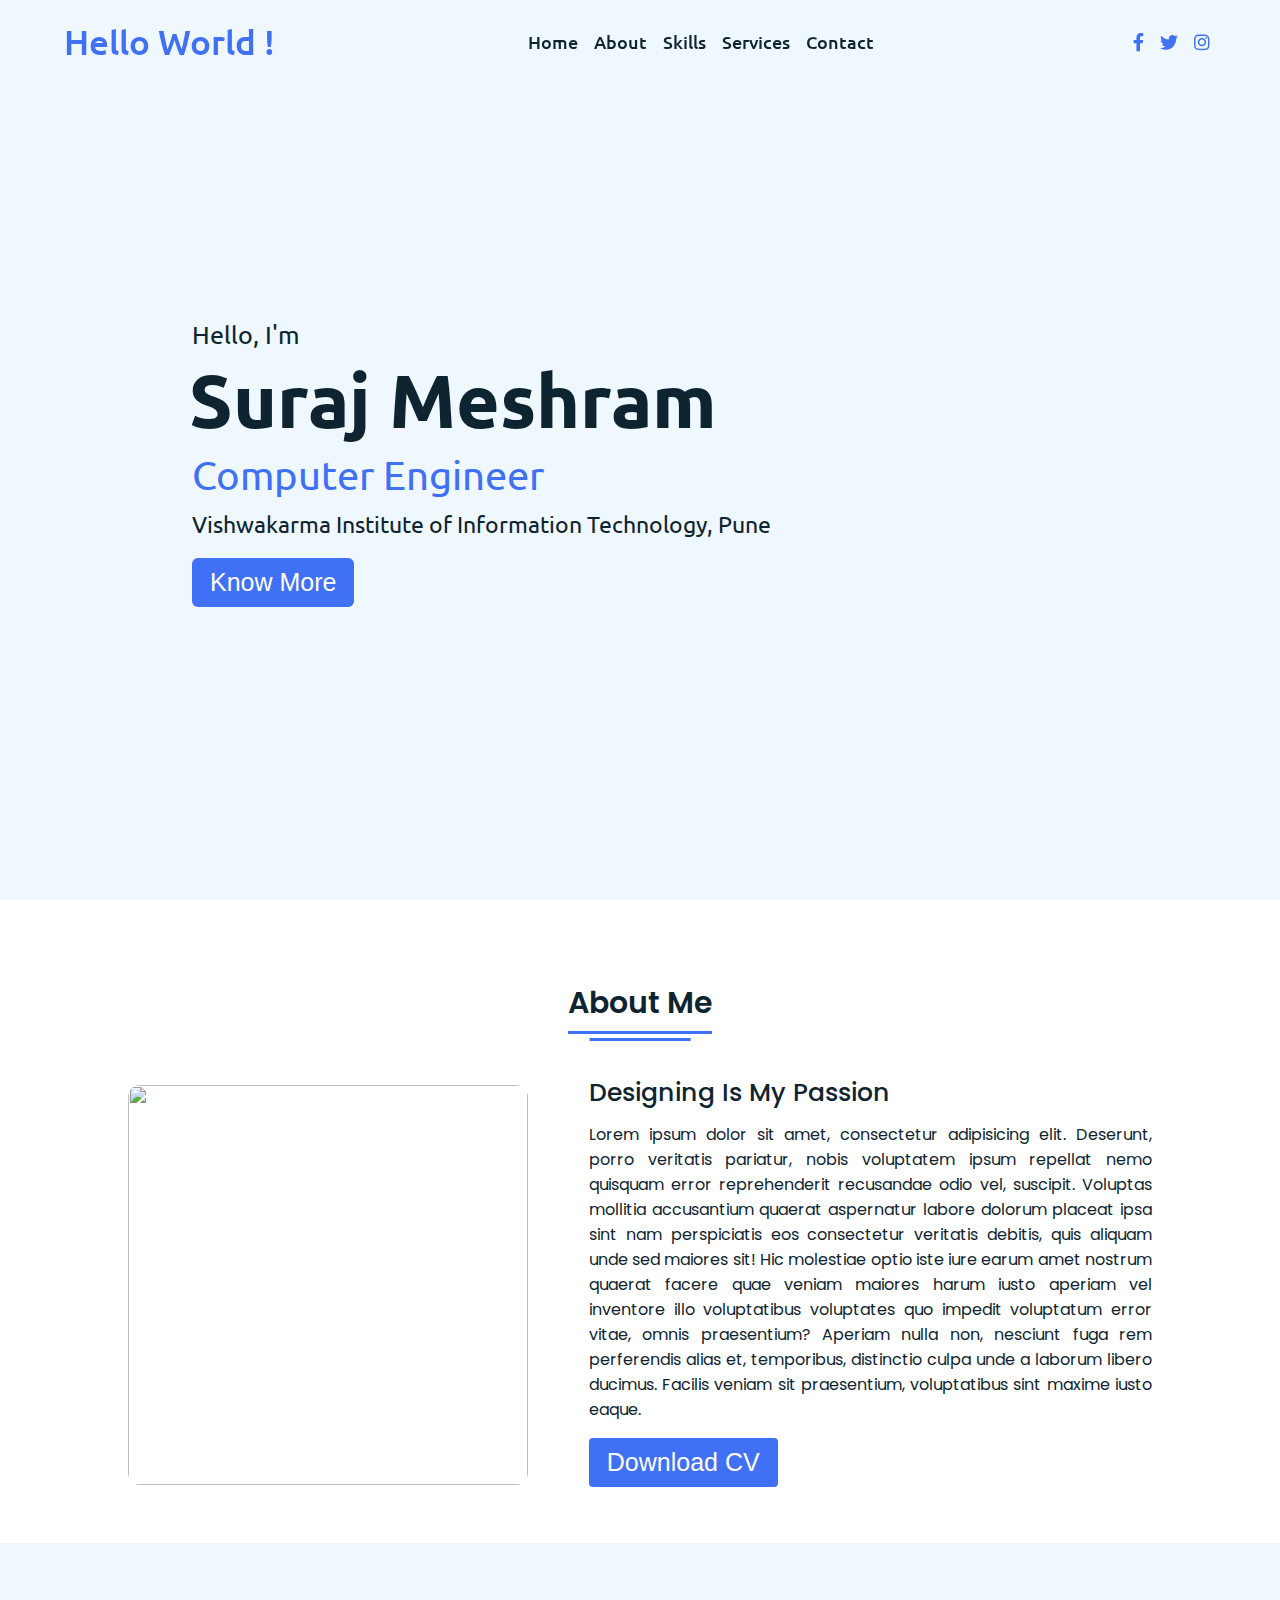
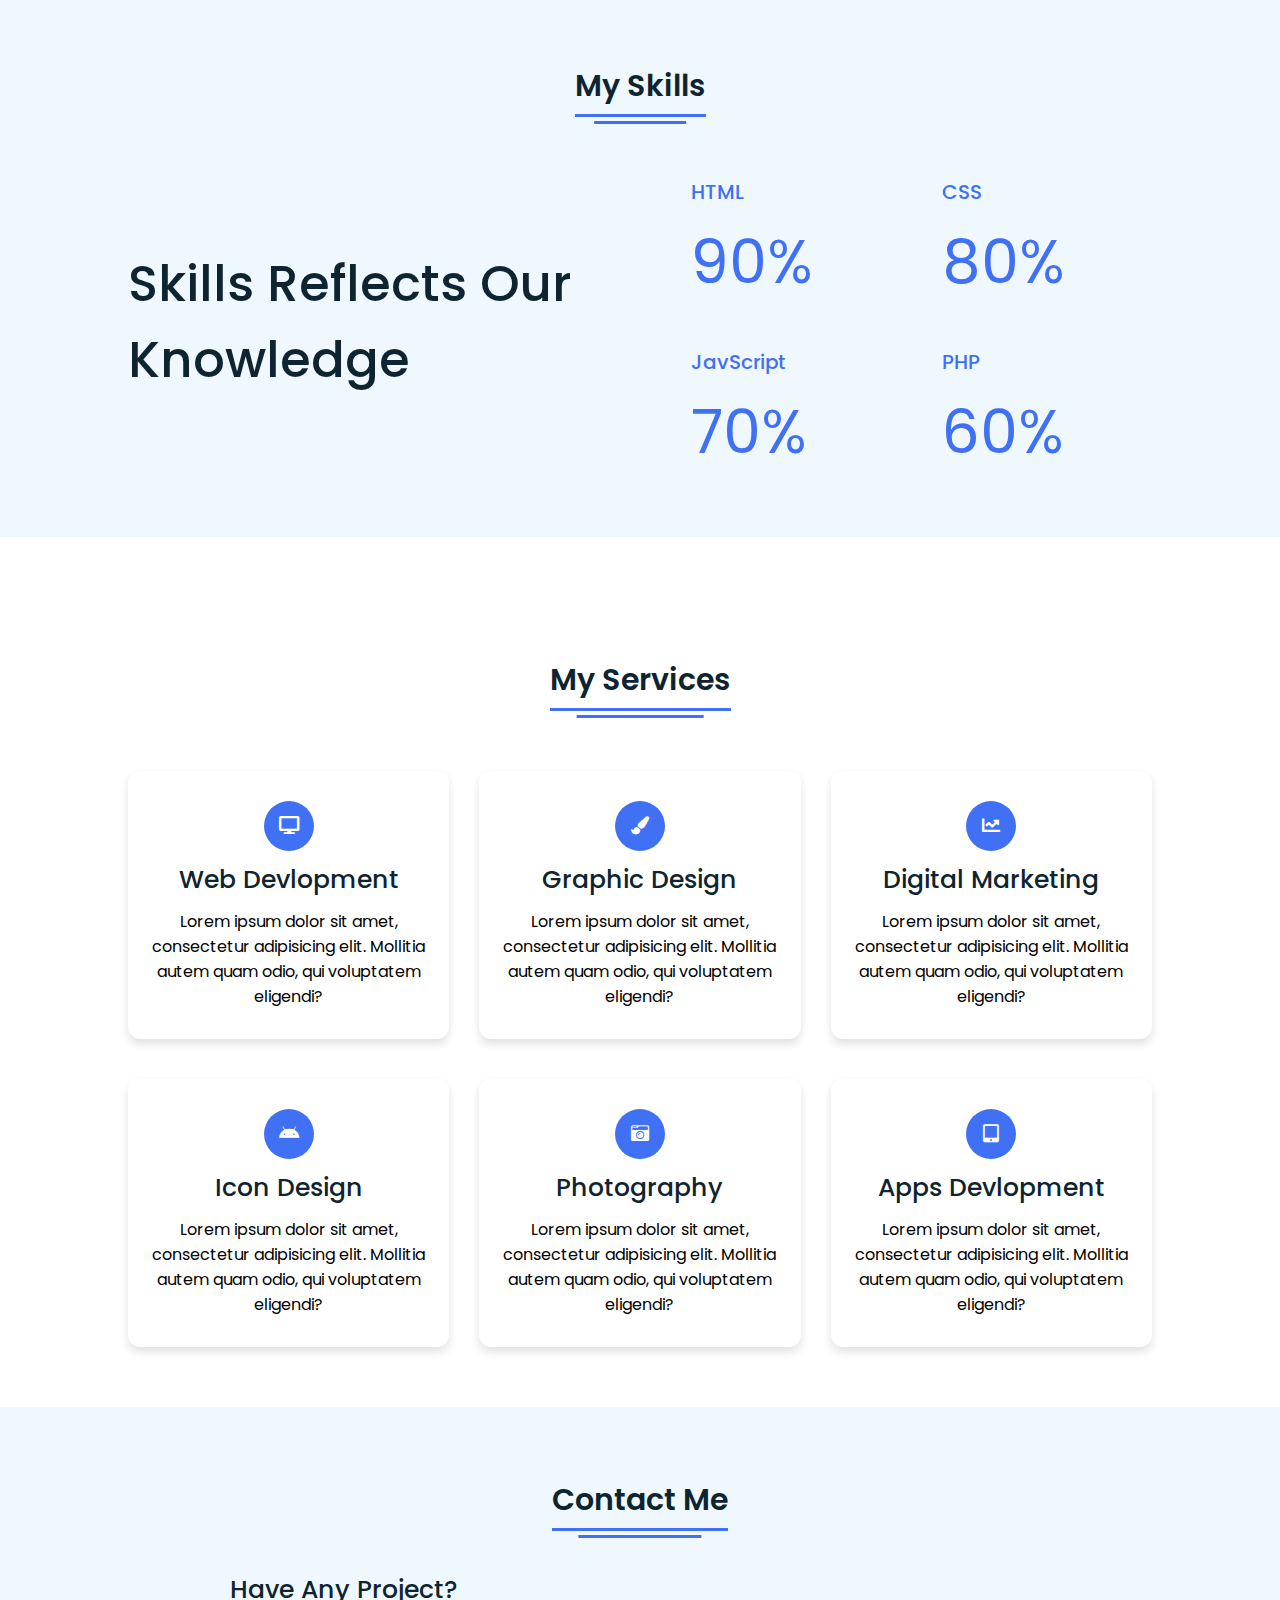
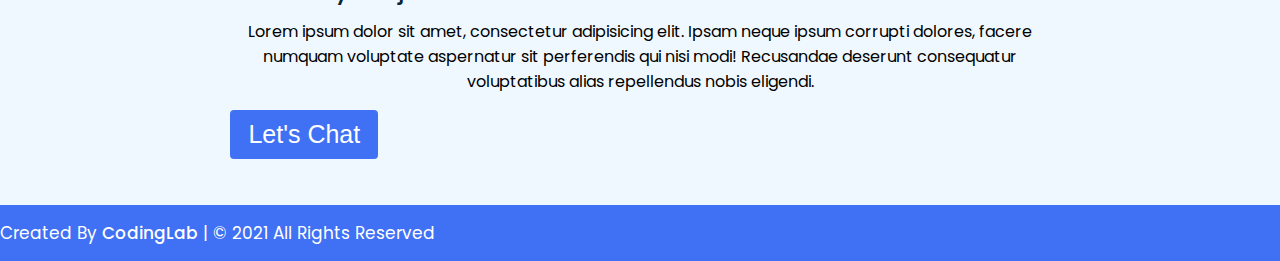
==== index.html @ 02b26382 "First Commit" ====
<!DOCTYPE html>
<!-- Website - www.codingnepalweb.com -->
<html lang="en" dir="ltr">
  <head>
    <meta charset="UTF-8" />
    <title>Responsive Portfolio Website HTML CSS| CodingNepal</title>
    <link rel="stylesheet" href="style.css" />
    <!-- Fontawesome CDN Link -->
    <link rel="stylesheet" href="https://cdnjs.cloudflare.com/ajax/libs/font-awesome/5.15.2/css/all.min.css" />
    <meta name="viewport" content="width=device-width, initial-scale=1.0" />
  </head>
  <body>
    <!-- Move to up button -->
    <div class="scroll-button">
      <a href="#home"><i class="fas fa-arrow-up"></i></a>
    </div>
    <!-- navgaition menu -->
    <nav>
      <div class="navbar">
        <div class="logo"><a href="#">Hello World !</Hello></a></div>
        <ul class="menu">
          <li><a href="#home">Home</a></li>
          <li><a href="#about">About</a></li>
          <li><a href="#skills">Skills</a></li>
          <li><a href="#services">Services</a></li>
          <li><a href="#contact">Contact</a></li>
          <div class="cancel-btn">
            <i class="fas fa-times"></i>
          </div>
        </ul>
        <div class="media-icons">
          <a href="#"><i class="fab fa-facebook-f"></i></a>
          <a href="#"><i class="fab fa-twitter"></i></a>
          <a href="#"><i class="fab fa-instagram"></i></a>
        </div>
      </div>
      <div class="menu-btn">
        <i class="fas fa-bars"></i>
      </div>
    </nav>

    <!-- Home Section Start -->
    <section class="home" id="home">
      <div class="home-content">
        <div class="text">
          <div class="imgg">
            <img src="/Images/mee.png" alt="">
          </div>
          <div class="main-txt">
            <div class="text-one">Hello, I'm</div>
            <div class="text-two">Suraj Meshram</div>
            <div class="text-three">Computer Engineer</div>
            <div class="text-four">Vishwakarma Institute of Information Technology, Pune</div>
            <div class="button">
              <button>Know More</button>
            </div>
          </div>
          
    
        </div>
        
      </div>
    </section>

    <!-- About Section Start -->
    <section class="about" id="about">
      <div class="content">
        <div class="title"><span>About Me</span></div>
        <div class="about-details">
          <div class="left">
            <img src="images/about.jpg" alt="" />
          </div>
          <div class="right">
            <div class="topic">Designing Is My Passion</div>
            <p>
              Lorem ipsum dolor sit amet, consectetur adipisicing elit. Deserunt, porro veritatis pariatur, nobis voluptatem ipsum repellat nemo quisquam error reprehenderit recusandae odio vel, suscipit. Voluptas mollitia accusantium quaerat aspernatur labore dolorum placeat ipsa sint nam perspiciatis eos consectetur veritatis debitis, quis aliquam unde sed maiores sit! Hic molestiae optio iste
              iure earum amet nostrum quaerat facere quae veniam maiores harum iusto aperiam vel inventore illo voluptatibus voluptates quo impedit voluptatum error vitae, omnis praesentium? Aperiam nulla non, nesciunt fuga rem perferendis alias et, temporibus, distinctio culpa unde a laborum libero ducimus. Facilis veniam sit praesentium, voluptatibus sint maxime iusto eaque.
            </p>
            <div class="button">
              <button>Download CV</button>
            </div>
          </div>
        </div>
      </div>
    </section>

    <!-- My Skill Section Start -->
    <!-- Section Tag and Other Div will same where we need to put same CSS -->
    <section class="skills" id="skills">
      <div class="content">
        <div class="title"><span>My Skills</span></div>
        <div class="skills-details">
          <div class="text">
            <div class="topic">
              <div id="skills">Skills Reflects Our Knowledge</div></div>
            <!-- <p>Lorem ipsum dolor sit amet, consectetur adipisicing elit. Minus natus tenetur tempora? Quasi, rem quas omnis. Porro rem aspernatur reiciendis ut praesentium minima ad, quos, officia! Illo libero, et, distinctio repellat sed nesciunt est modi quaerat placeat. Quod molestiae, alias?</p> -->
            <div class="experience">
              <!-- <div class="num">10</div>
              <div class="exp">
                Years Of <br />
                Experience
              </div> -->
            </div>
          </div>
          <div class="boxes">
            <div class="box">
              <div class="topic">HTML</div>
              <div class="per">90%</div>
            </div>
            <div class="box">
              <div class="topic">CSS</div>
              <div class="per">80%</div>
            </div>
            <div class="box">
              <div class="topic">JavScript</div>
              <div class="per">70%</div>
            </div>
            <div class="box">
              <div class="topic">PHP</div>
              <div class="per">60%</div>
            </div>
          </div>
        </div>
      </div>
    </section>

    <!-- My Services Section Start -->
    <section class="services" id="services">
      <div class="content">
        <div class="title"><span>My Services</span></div>
        <div class="boxes">
          <div class="box">
            <div class="icon">
              <i class="fas fa-desktop"></i>
            </div>
            <div class="topic">Web Devlopment</div>
            <p>Lorem ipsum dolor sit amet, consectetur adipisicing elit. Mollitia autem quam odio, qui voluptatem eligendi?</p>
          </div>
          <div class="box">
            <div class="icon">
              <i class="fas fa-paint-brush"></i>
            </div>
            <div class="topic">Graphic Design</div>
            <p>Lorem ipsum dolor sit amet, consectetur adipisicing elit. Mollitia autem quam odio, qui voluptatem eligendi?</p>
          </div>
          <div class="box">
            <div class="icon">
              <i class="fas fa-chart-line"></i>
            </div>
            <div class="topic">Digital Marketing</div>
            <p>Lorem ipsum dolor sit amet, consectetur adipisicing elit. Mollitia autem quam odio, qui voluptatem eligendi?</p>
          </div>
          <div class="box">
            <div class="icon">
              <i class="fab fa-android"></i>
            </div>
            <div class="topic">Icon Design</div>
            <p>Lorem ipsum dolor sit amet, consectetur adipisicing elit. Mollitia autem quam odio, qui voluptatem eligendi?</p>
          </div>
          <div class="box">
            <div class="icon">
              <i class="fas fa-camera-retro"></i>
            </div>
            <div class="topic">Photography</div>
            <p>Lorem ipsum dolor sit amet, consectetur adipisicing elit. Mollitia autem quam odio, qui voluptatem eligendi?</p>
          </div>
          <div class="box">
            <div class="icon">
              <i class="fas fa-tablet-alt"></i>
            </div>
            <div class="topic">Apps Devlopment</div>
            <p>Lorem ipsum dolor sit amet, consectetur adipisicing elit. Mollitia autem quam odio, qui voluptatem eligendi?</p>
          </div>
        </div>
      </div>
    </section>

    <!-- Contact Me section Start -->
    <section class="contact" id="contact">
      <div class="content">
        <div class="title"><span>Contact Me</span></div>
        <div class="text">
          <div class="topic">Have Any Project?</div>
          <p>Lorem ipsum dolor sit amet, consectetur adipisicing elit. Ipsam neque ipsum corrupti dolores, facere numquam voluptate aspernatur sit perferendis qui nisi modi! Recusandae deserunt consequatur voluptatibus alias repellendus nobis eligendi.</p>
          <div class="button">
            <button>Let's Chat</button>
          </div>
        </div>
      </div>
    </section>

    <!-- Footer Section Start -->
    <footer>
      <div class="text">
        <span>Created By <a href="#">CodingLab</a> | &#169; 2021 All Rights Reserved</span>
      </div>
    </footer>

    <script src="script.js"></script>
  </body>
</html>
---- style.css ----
/* Google Font CDN Link */
@import url('https://fonts.googleapis.com/css2?family=Poppins:wght@400;500;600;700&family=Ubuntu:wght@400;500;700&display=swap');
*{
  margin: 0;
  padding: 0;
  box-sizing: border-box;
  text-decoration: none;
  scroll-behavior: smooth;
}

/* Custom Scroll Bar CSS */
::-webkit-scrollbar {
    width: 10px;
}
::-webkit-scrollbar-track {
    background: #f1f1f1;
}
::-webkit-scrollbar-thumb {
    background: #6e93f7;
    border-radius: 12px;
    transition: all 0.3s ease;
}

::-webkit-scrollbar-thumb:hover {
    background: #4070f4;
}
/* navbar styling */
nav{
  position: fixed;
  width: 100%;
  padding: 20px 0;
  z-index: 998;
  transition: all 0.3s ease;
  font-family: 'Ubuntu', sans-serif;
}
nav.sticky{
  background: #4070f4;
  padding: 13px 0;
}
nav .navbar{
  width: 90%;
  display: flex;
  justify-content: space-between;
  align-items: center;
  margin: auto;
}
nav .navbar .logo a{
  font-weight: 500;
  font-size: 35px;
  color: #4070f4;
}
nav.sticky .navbar .logo a{
  color: #fff;
}
nav .navbar .menu{
  display: flex;
  position: relative;
}
nav .navbar .menu li{
  list-style: none;
  margin: 0 8px;
}
.navbar .menu a{
  font-size: 18px;
  font-weight: 500;
  color: #0E2431;
  padding: 6px 0;
  transition: all 0.4s ease;
}
.navbar .menu a:hover{
  color: #4070f4;
}
nav.sticky .menu a{
  color: #FFF;
}
nav.sticky .menu a:hover{
  color: #0E2431;
}
.navbar .media-icons a{
  color: #4070f4;
  font-size: 18px;
  margin: 0 6px;
}
nav.sticky .media-icons a{
  color: #FFF;
}

/* Side Navigation Menu Button CSS */
nav .menu-btn,
.navbar .menu .cancel-btn{
  position: absolute;
  color: #fff;
  right: 30px;
  top: 20px;
  font-size: 20px;
  cursor: pointer;
  transition: all 0.3s ease;
  display: none;
}
nav .menu-btn{
  color: #4070f4;
}
nav.sticky .menu-btn{
  color: #FFF;
}
.navbar .menu .menu-btn{
  color: #fff;
}

/* home section styling */
.home{
  height: 100vh;
  width: 100%;
  display: flex;
  flex-wrap: wrap;
  background: url("images/bg.jpg") no-repeat;
  background-color: #f0f8ff;
  background-size: cover;
  background-position: center;
  background-attachment: fixed;
  font-family: 'Ubuntu', sans-serif;

  /* border: 2px red solid; */
}
.home .home-content{
  width: 90%;
  height: 100%;
  margin: auto;
  display: flex;
  flex-direction: column;
  justify-content: center;

  /* border: 2px black solid; */
}

.main-txt
{
  display: flex;
  flex-direction: column;
  align-items: flex-start;
  justify-content: center;
  /* border: 2px green solid; */
  width: 50vw;
}

.text{
  display: flex;
  flex-wrap: wrap;
  /* border: 2px blue solid; */
  /* width: 100vw; */
  
  
}

.imgg
{
  margin-left: 5vw;
  margin-right: 5vw;
  display: flex;
  justify-content: center;
  height:52vw;
  
}


@media screen and (max-width: 800px) {
  .imgg {
    width: 100%; /* The width is 100%, when the viewport is 800px or smaller */
    height: 600px;
    margin-bottom: 10vw;
  }


  .main-txt
  {
    text-align: center;
    align-items: center;
    justify-content: center;
    width: 100vw;
  }



  .home 
  {
    height: 60vh;
    /* margin-bottom: -30vw; */
  }


}




.home .text-one{
  font-size: 25px;
  color: #0E2431;
}
.home .text-two{
  color: #0E2431;
  font-size: 75px;
  font-weight: 600;
  margin-left: -3px;
}
.home .text-three{
  font-size: 40px;
  margin: 5px 0;
  color: #4070f4;
}
.home .text-four{
  font-size: 23px;
  margin: 5px 0;
  color: #0E2431;
}
.home .button{
  margin: 14px 0;
}
.home .button button{
  outline: none;
  padding: 8px 16px;
  border-radius: 6px;
  font-size: 25px;
  font-weight: 400;
  background: #4070f4;
  color: #fff;
  cursor: pointer;
  border: 2px solid transparent;
  transition: all 0.4s ease;
}
.home .button button:hover{
  border-color: #4070f4;
  background-color: #fff;
  color: #4070f4;
}

/* About Section Styling */
/* Those Elements Where We Have Apply Same CSS,
 I'm Selecting Directly 'Section Tag' and 'Class'  */
section{
  padding-top: 40px;
}
section .content{
  width: 80%;
  margin: 40px auto;
  font-family: 'Poppins', sans-serif;
}
.about .about-details{
  display: flex;
  justify-content: space-between;
  align-items: center;
}
section .title{
  display: flex;
  justify-content: center;
  margin-bottom: 40px;
}
section .title span{
  color: #0E2431;
  font-size: 30px;
  font-weight: 600;
  position: relative;
  padding-bottom: 8px;
}
section .title span::before,
section .title span::after{
  content: '';
  position: absolute;
  height: 3px;
  width: 100%;
  background: #4070f4;
  left: 0;
  bottom: 0;
}
section .title span::after{
  bottom: -7px;
  width: 70%;
  left: 50%;
  transform: translateX(-50%);
}
.about .about-details .left{
  width: 45%;
}
.about .left img{
  height: 400px;
  width: 400px;
  object-fit: cover;
  border-radius: 12px;
}
.about-details .right{
  width: 55%;
}
section  .topic{
  color: #0E2431;
  font-size: 25px;
  font-weight: 500;
  margin-bottom: 10px;
}
.about-details .right p{
  text-align: justify;
  color: #0E2431;
}
section .button{
  margin: 16px 0;
}
section .button button{
  outline: none;
  padding: 8px 16px;
  border-radius: 4px;
  font-size: 25px;
  font-weight: 400;
  background: #4070f4;
  color: #fff;
  border: 2px solid transparent;
  cursor: pointer;
  transition: all 0.4s ease;
}
section .button button:hover{
  border-color: #4070f4;
  background-color: #fff;
  color: #4070f4;
}

 /* My Skills CSS */
 .skills{
   background: #F0F8FF;
 }
 .skills .content{
   padding: 40px 0;
 }
 .skills .skills-details{
   display: flex;
   justify-content: space-between;
   align-items: center;
 }
 .skills-details .text{
   width: 50%;
 }

 
 .skills-details p{
   color: #0E2431;
   text-align: justify;
 }
.skills .skills-details .experience{
  display: flex;
  align-items: center;
  margin: 0 10px;
}
.skills-details .experience .num{
  color: #0E2431;
  font-size: 80px;
}
.skills-details .experience .exp{
  color: #0E2431;
  margin-left: 20px;
  font-size: 18px;
  font-weight: 500;
  margin: 0 6px;
}
.skills-details .boxes{
  width: 45%;
  display: flex;
  flex-wrap: wrap;
  justify-content: space-between;
}
.skills-details .box{
  width: calc(100% / 2 - 20px);
  margin: 20px 0;
}
.skills-details .boxes .topic{
  font-size: 20px;
  color: #4070f4;
}
.skills-details .boxes .per{
  font-size: 60px;
  color: #4070f4;
}


#skills
{
  font-size: 2em;
  /* border: 2px red solid; */
}




/* My Services CSS */
.services .boxes{
  display: flex;
  flex-wrap: wrap;
  justify-content: space-between;
}
.services .boxes .box{
  margin: 20px 0;
  width: calc(100% / 3 - 20px);
  text-align: center;
  border-radius: 12px;
  padding: 30px 10px;
  box-shadow: 0 5px 10px rgba(0, 0, 0, 0.12);
  cursor: default;
  transition: all 0.4s ease;
}
.services .boxes .box:hover{
  background: #4070f4;
  color: #fff;
}
.services .boxes .box .icon{
  height: 50px;
  width: 50px;
  background: #4070f4;
  border-radius: 50%;
  text-align: center;
  line-height: 50px;
  font-size: 18px;
  color: #fff;
  margin: 0 auto 10px auto;
  transition: all 0.4s ease;
}
.boxes .box:hover .icon{
  background-color: #fff;
  color: #4070f4;
}
.services .boxes .box:hover .topic,
.services .boxes .box:hover p{
  color: #0E2431;
  transition: all 0.4s ease;
}
.services .boxes .box:hover .topic,
.services .boxes .box:hover p{
  color: #fff;
}
/* Contact Me CSS */
.contact{
  background: #F0F8FF;
}
.contact .content{
  margin: 0 auto;
  padding: 30px 0;
}
.contact .text{
  width: 80%;
  text-align: center;
  margin: auto;
}

/* Footer CSS */
footer{
  background: #4070f4;
  padding: 15px 0;
  text-align: center;
  font-family: 'Poppins', sans-serif;
}
footer .text span{
  font-size: 17px;
  font-weight: 400;
  color: #fff;
}
footer .text span a{
  font-weight: 500;
  color: #FFF;
}
footer .text span a:hover{
  text-decoration: underline;
}
/* Scroll TO Top Button CSS */
.scroll-button a{
  position: fixed;
  bottom: 20px;
  right: 20px;
  color: #fff;
  background: #4070f4;
  padding: 7px 12px;;
  font-size: 18px;
  border-radius: 6px;
  box-shadow: rgba(0, 0, 0, 0.15);
  display: none;
}

/* Responsive Media Query */
@media (max-width: 1190px) {
  section .content{
    width: 85%;
  }
}
@media (max-width: 1000px) {
  .about .about-details{
    justify-content: center;
    flex-direction: column;
  }
  .about .about-details .left{
    display: flex;
    justify-content: center;
    width: 100%;
  }
  .about-details .right{
    width: 90%;
    margin: 40px 0;
  }
  .services .boxes .box{
    margin: 20px 0;
    width: calc(100% / 2 - 20px);
  }
}
@media (max-width: 900px) {
  .about .left img{
    height: 350px;
    width: 350px;
  }
}

@media (max-width: 750px) {
  nav .navbar{
    width: 90%;
  }
  nav .navbar .menu{
    position: fixed;
    left: -100%;
    top: 0;
    background: #0E2431;
    height: 100vh;
    max-width: 400px;
    width: 100%;
    padding-top: 60px;
    flex-direction: column;
    align-items: center;
    transition: all 0.5s ease;
  }
  .navbar.active .menu{
    left: 0;
  }
  nav .navbar .menu a{
    font-size: 23px;
    display: block;
    color: #fff;
    margin: 10px 0;
  }
  nav.sticky .menu a:hover{
    color: #4070f4;
  }
  nav .navbar .media-icons{
    display: none;
  }
  nav .menu-btn,
  .navbar .menu .cancel-btn{
    display: block;
  }
  .home .text-two{
    font-size: 65px;
  }
  .home .text-three{
    font-size: 35px;
  }
  .skills .skills-details{
    align-items: center;
    justify-content: center;
    flex-direction: column;
  }
  .skills-details .text{
    width: 100%;
    margin-bottom: 50px;
  }
  .skills-details .boxes{
    justify-content: center;
    align-items: center;
    width: 100%;
  }
  .services .boxes .box{
    margin: 20px 0;
    width: 100%;
  }
  .contact .text{
    width: 100%;
}
}

@media (max-width: 500px){
  .home .text-two{
    font-size: 55px;
  }
  .home .text-three{
    font-size: 33px;
  }
  .skills-details .boxes .per{
    font-size: 50px;
    color: #4070f4;
  }
}
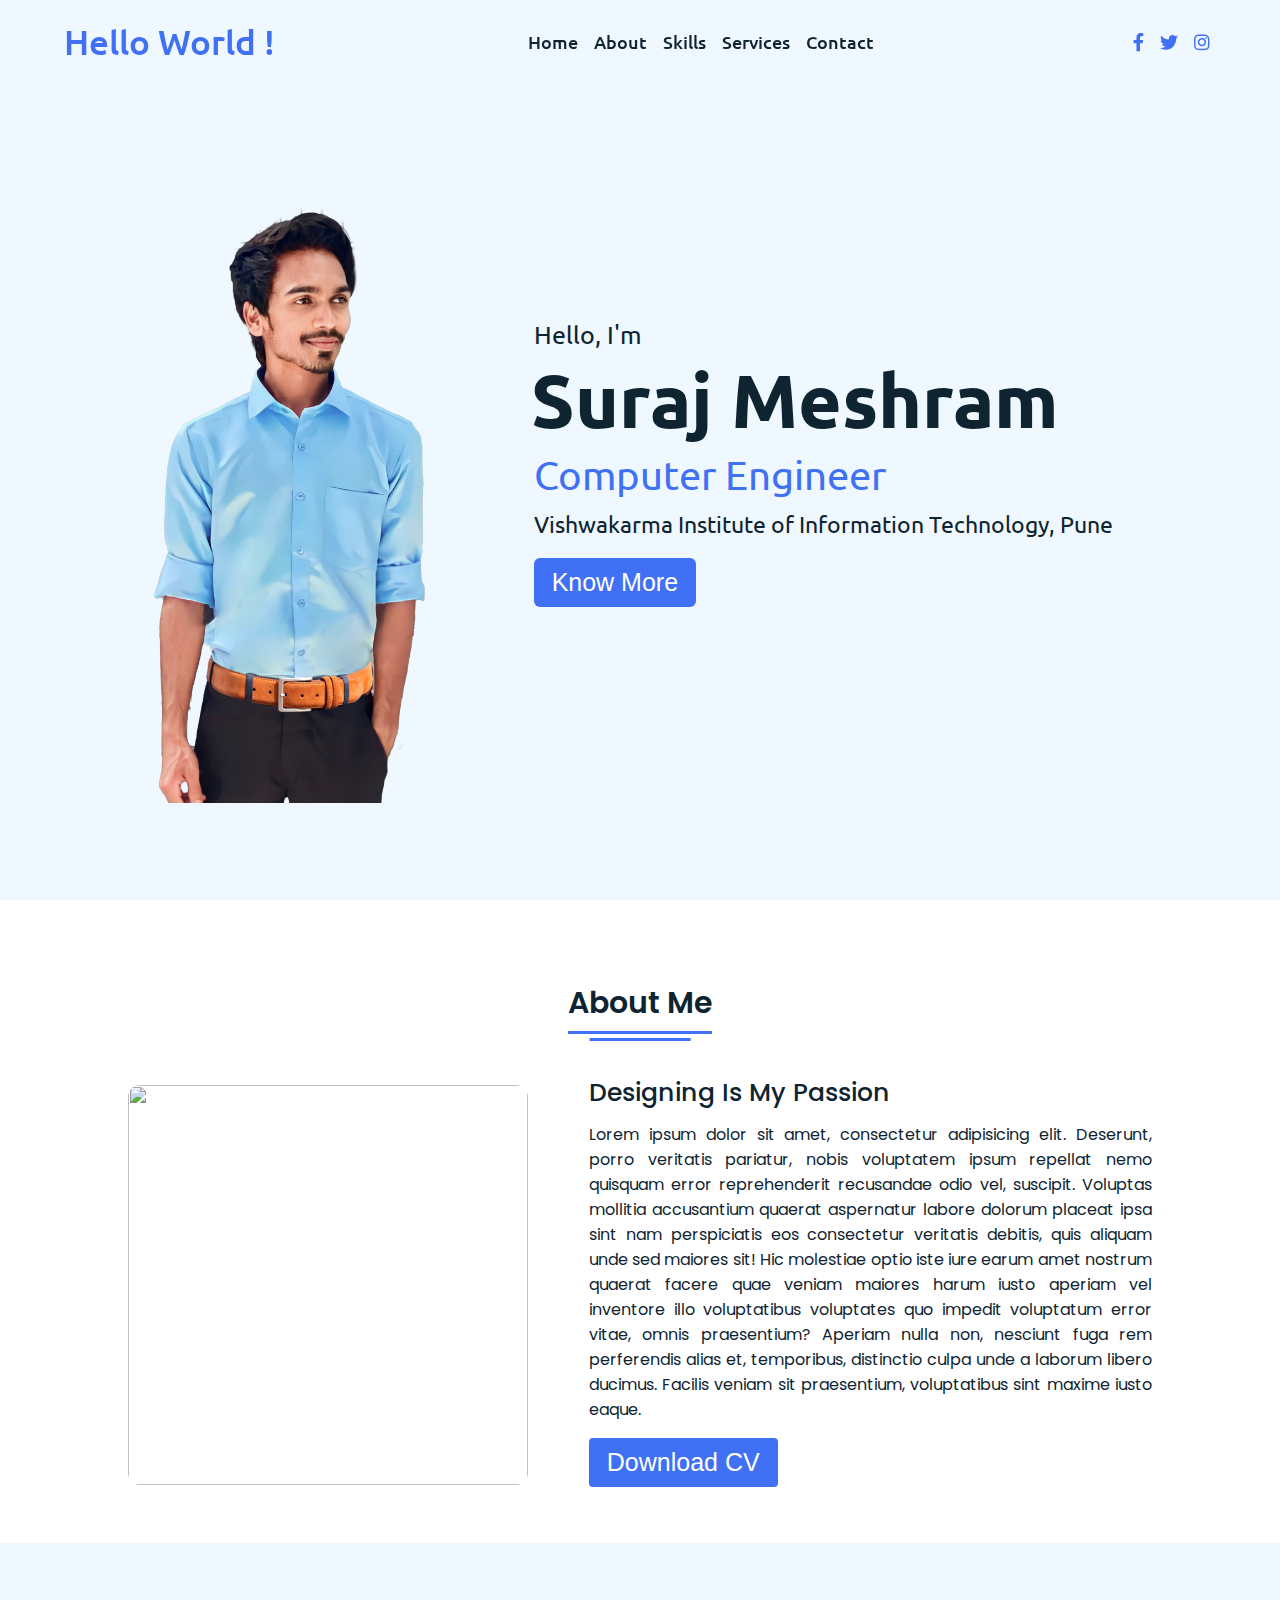
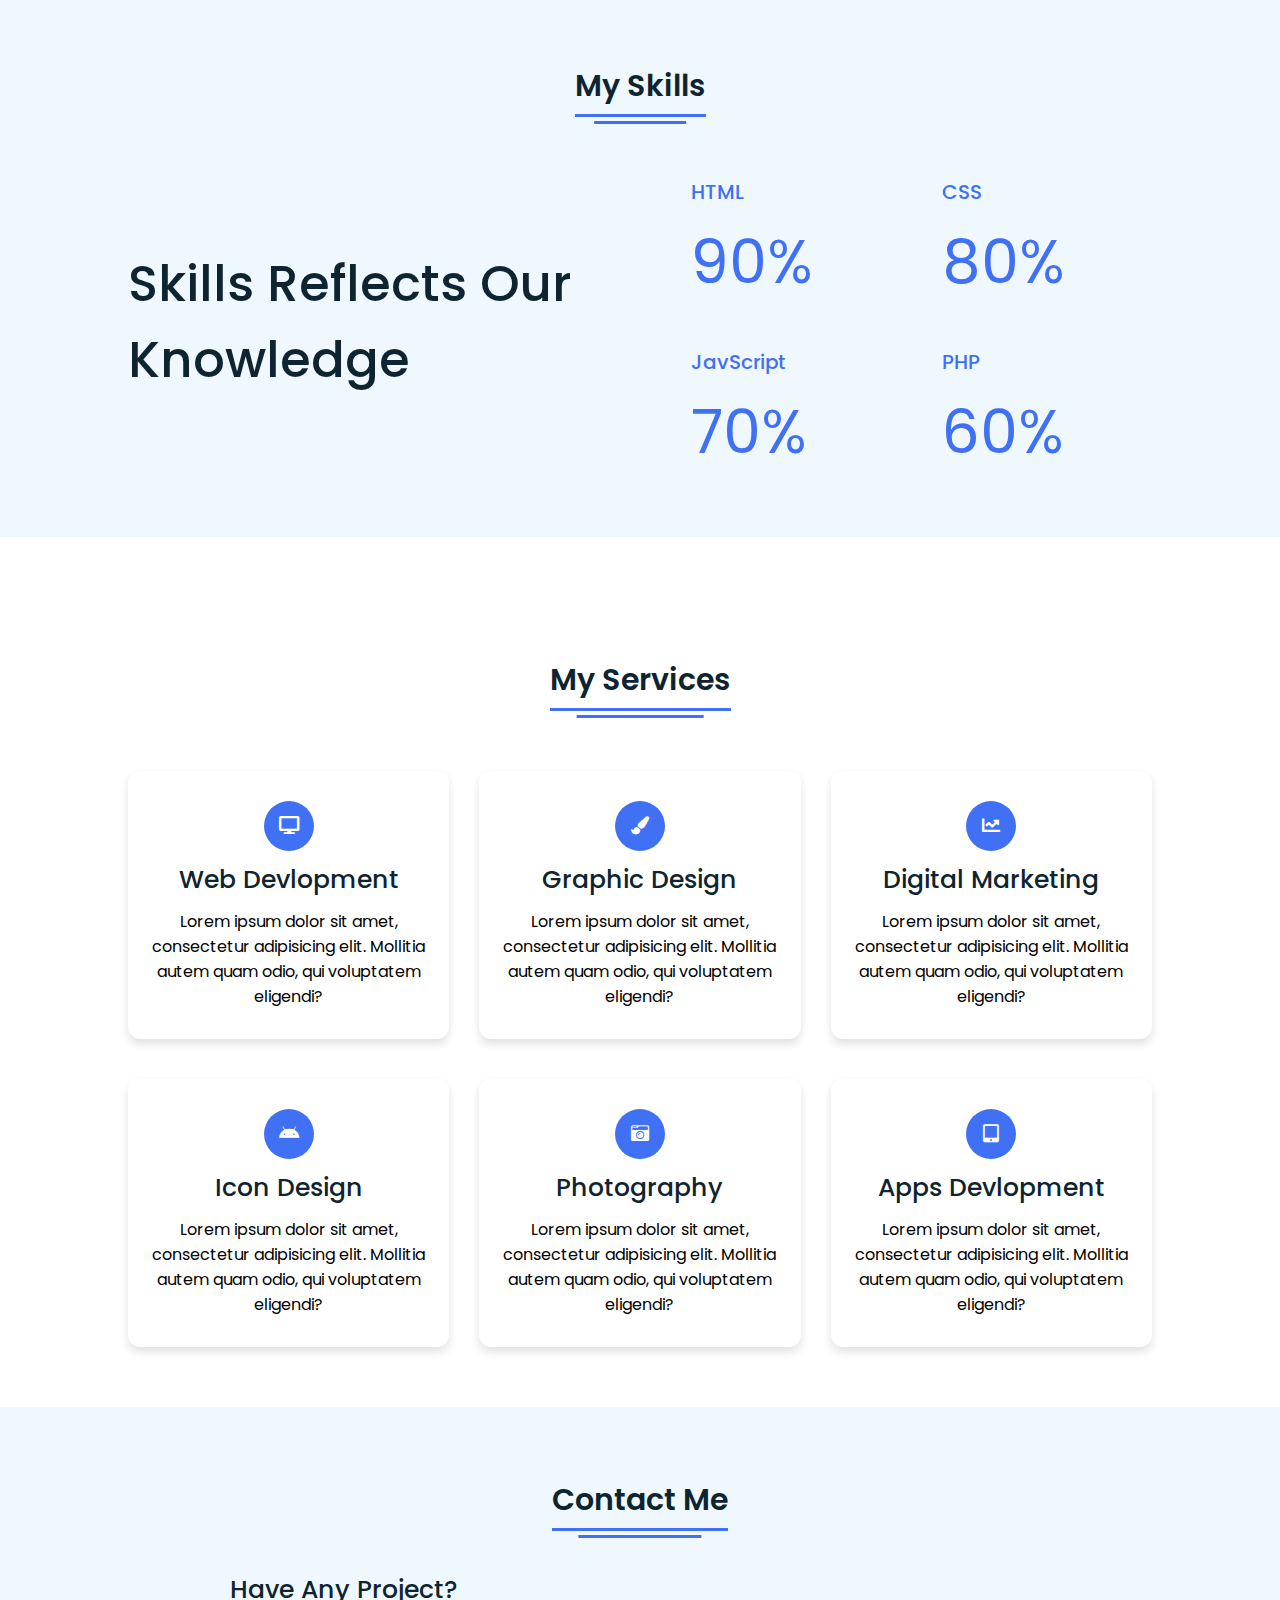
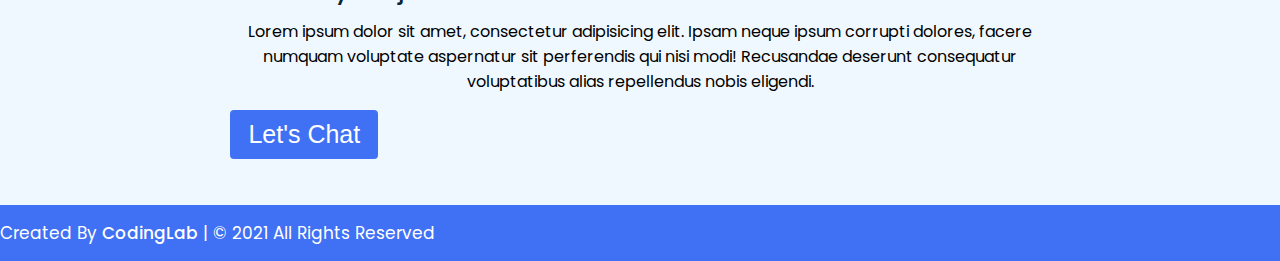
==== commit b139a6f4: "Update index.html" ====
--- a/index.html
+++ b/index.html
@@ -44,7 +44,7 @@
       <div class="home-content">
         <div class="text">
           <div class="imgg">
-            <img src="/Images/mee.png" alt="">
+            <img src="./Images/mee.png" alt="">
           </div>
           <div class="main-txt">
             <div class="text-one">Hello, I'm</div>
@@ -68,7 +68,7 @@
         <div class="title"><span>About Me</span></div>
         <div class="about-details">
           <div class="left">
-            <img src="images/about.jpg" alt="" />
+            <img src="./images/about.jpg" alt="" />
           </div>
           <div class="right">
             <div class="topic">Designing Is My Passion</div>
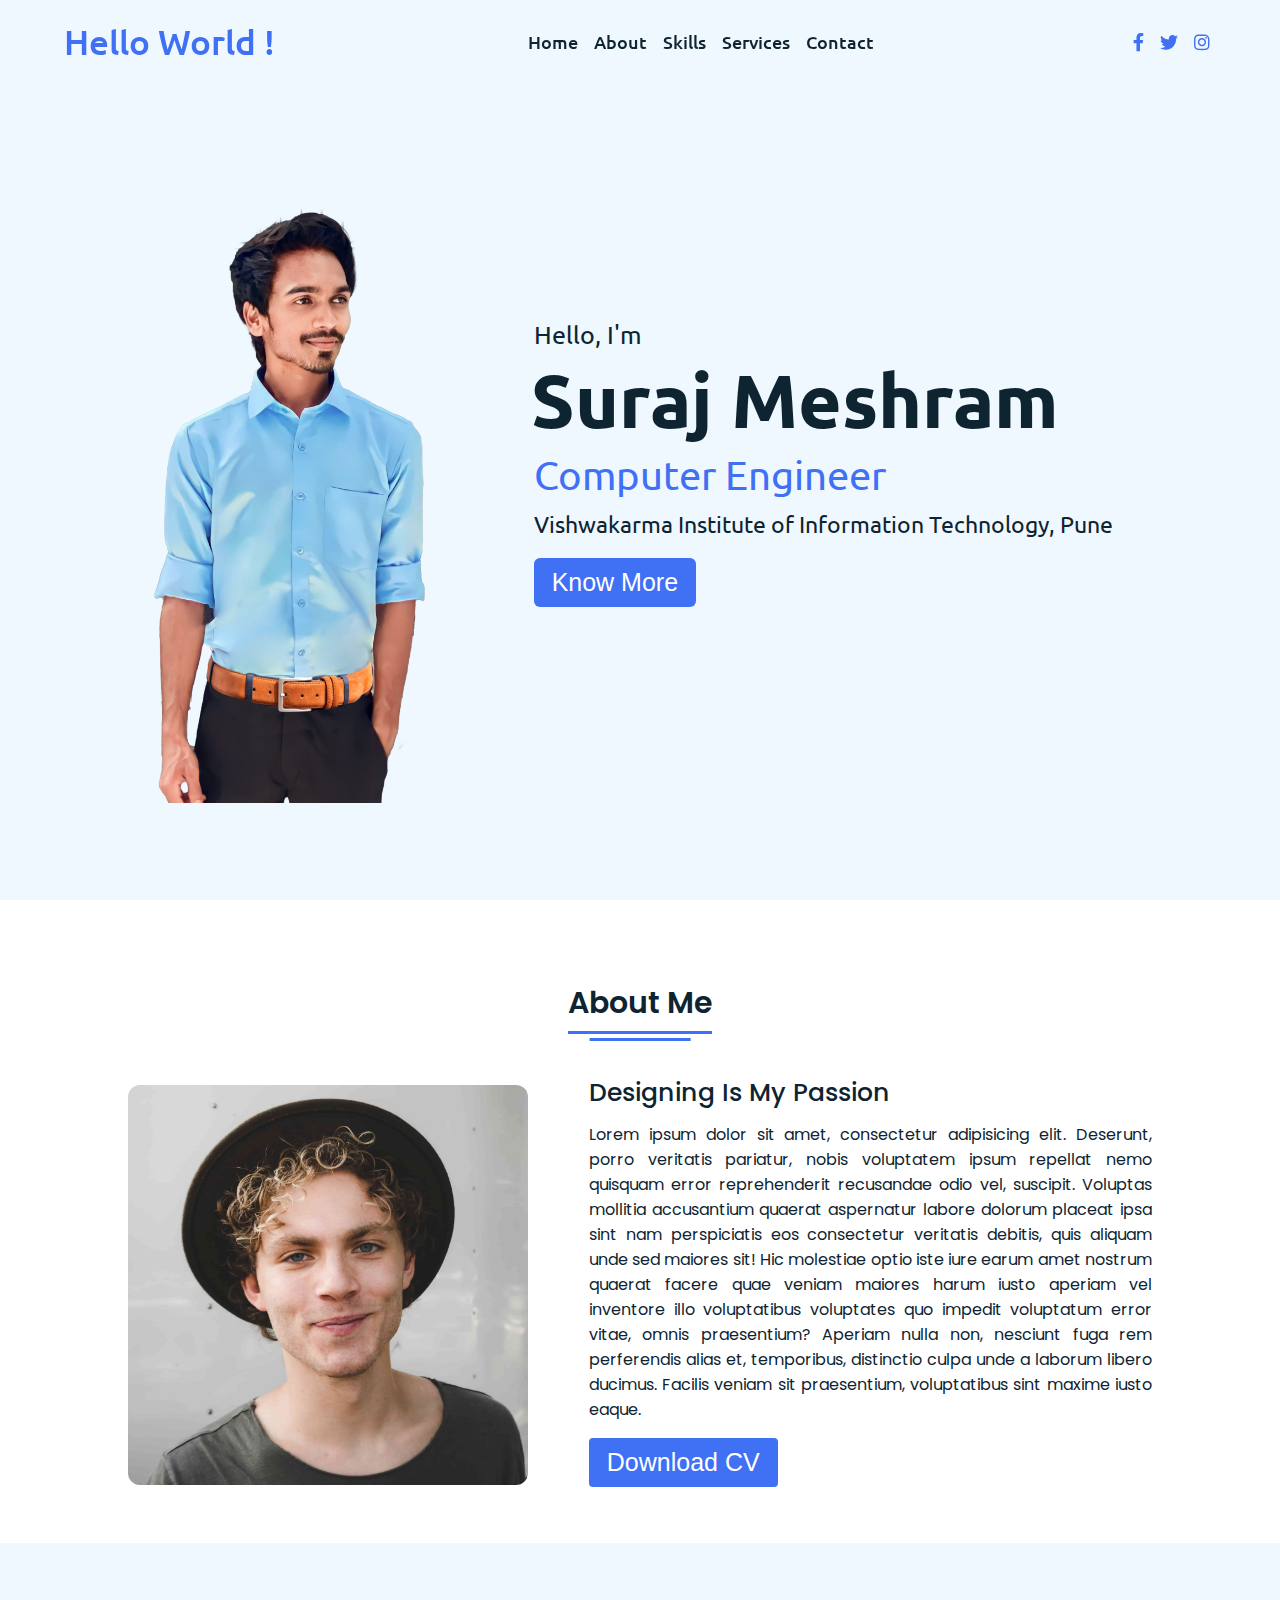
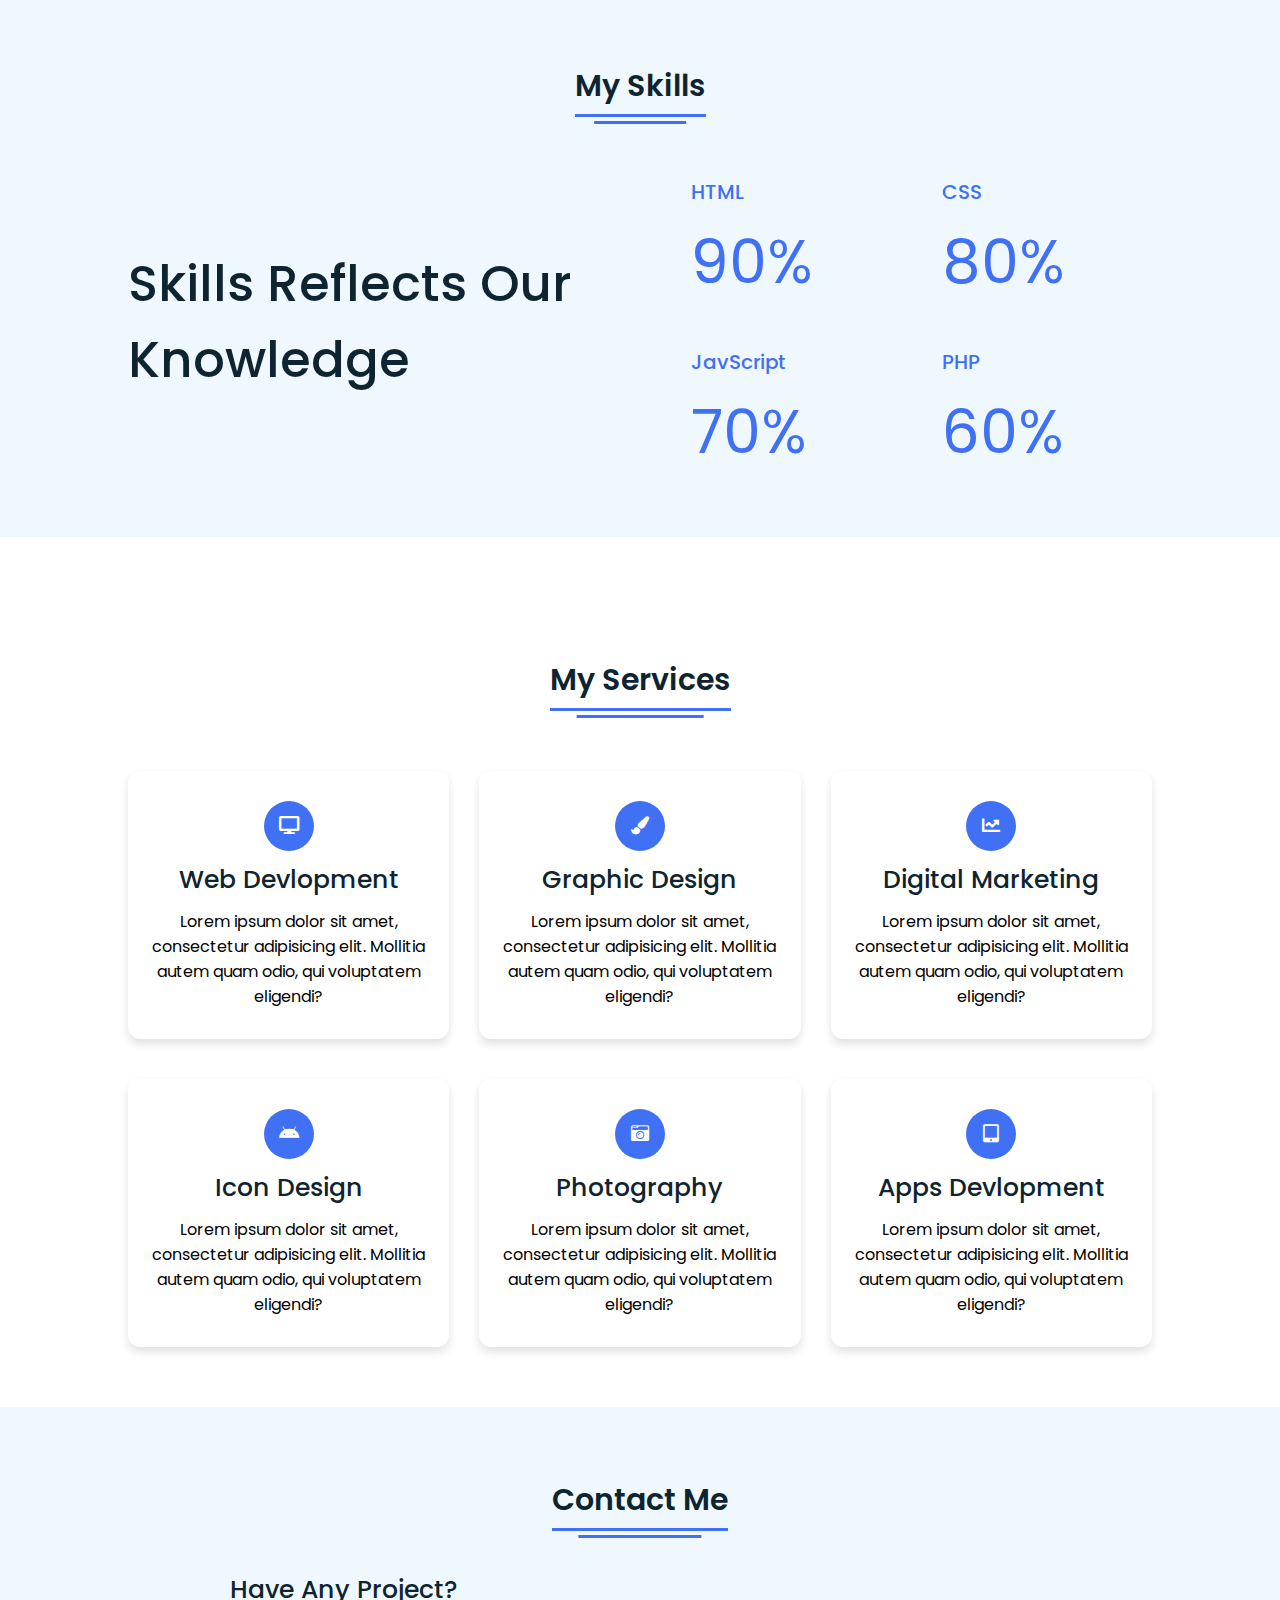
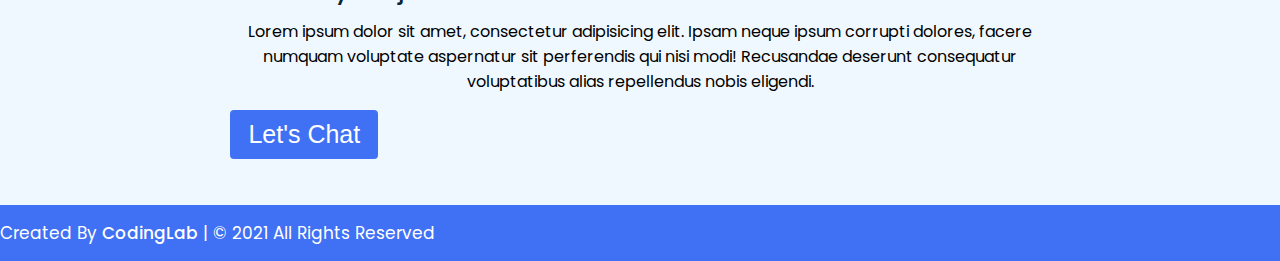
==== commit f5fcda54: "Update index.html" ====
--- a/index.html
+++ b/index.html
@@ -44,7 +44,7 @@
       <div class="home-content">
         <div class="text">
           <div class="imgg">
-            <img src="./Images/mee.png" alt="">
+            <img src="./mee.png" alt="">
           </div>
           <div class="main-txt">
             <div class="text-one">Hello, I'm</div>
@@ -68,7 +68,7 @@
         <div class="title"><span>About Me</span></div>
         <div class="about-details">
           <div class="left">
-            <img src="./images/about.jpg" alt="" />
+            <img src="./about.jpg" alt="" />
           </div>
           <div class="right">
             <div class="topic">Designing Is My Passion</div>
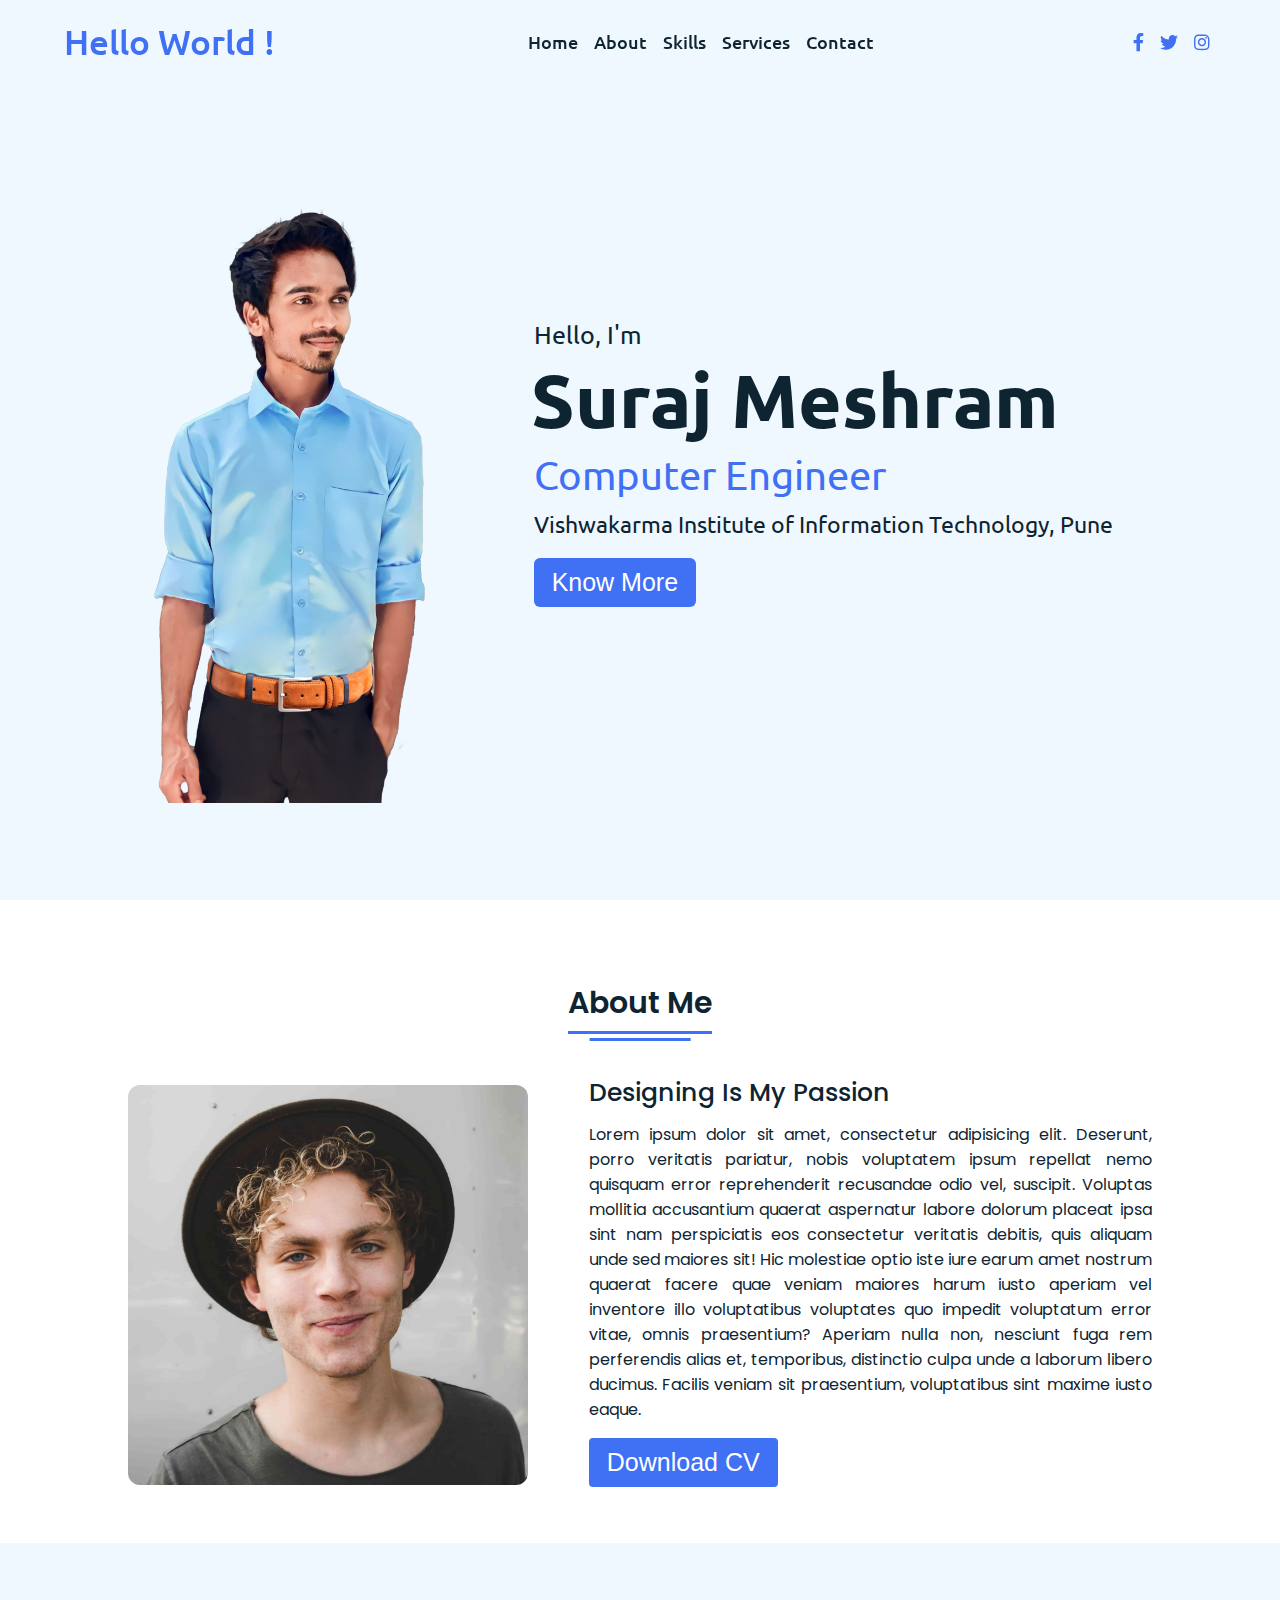
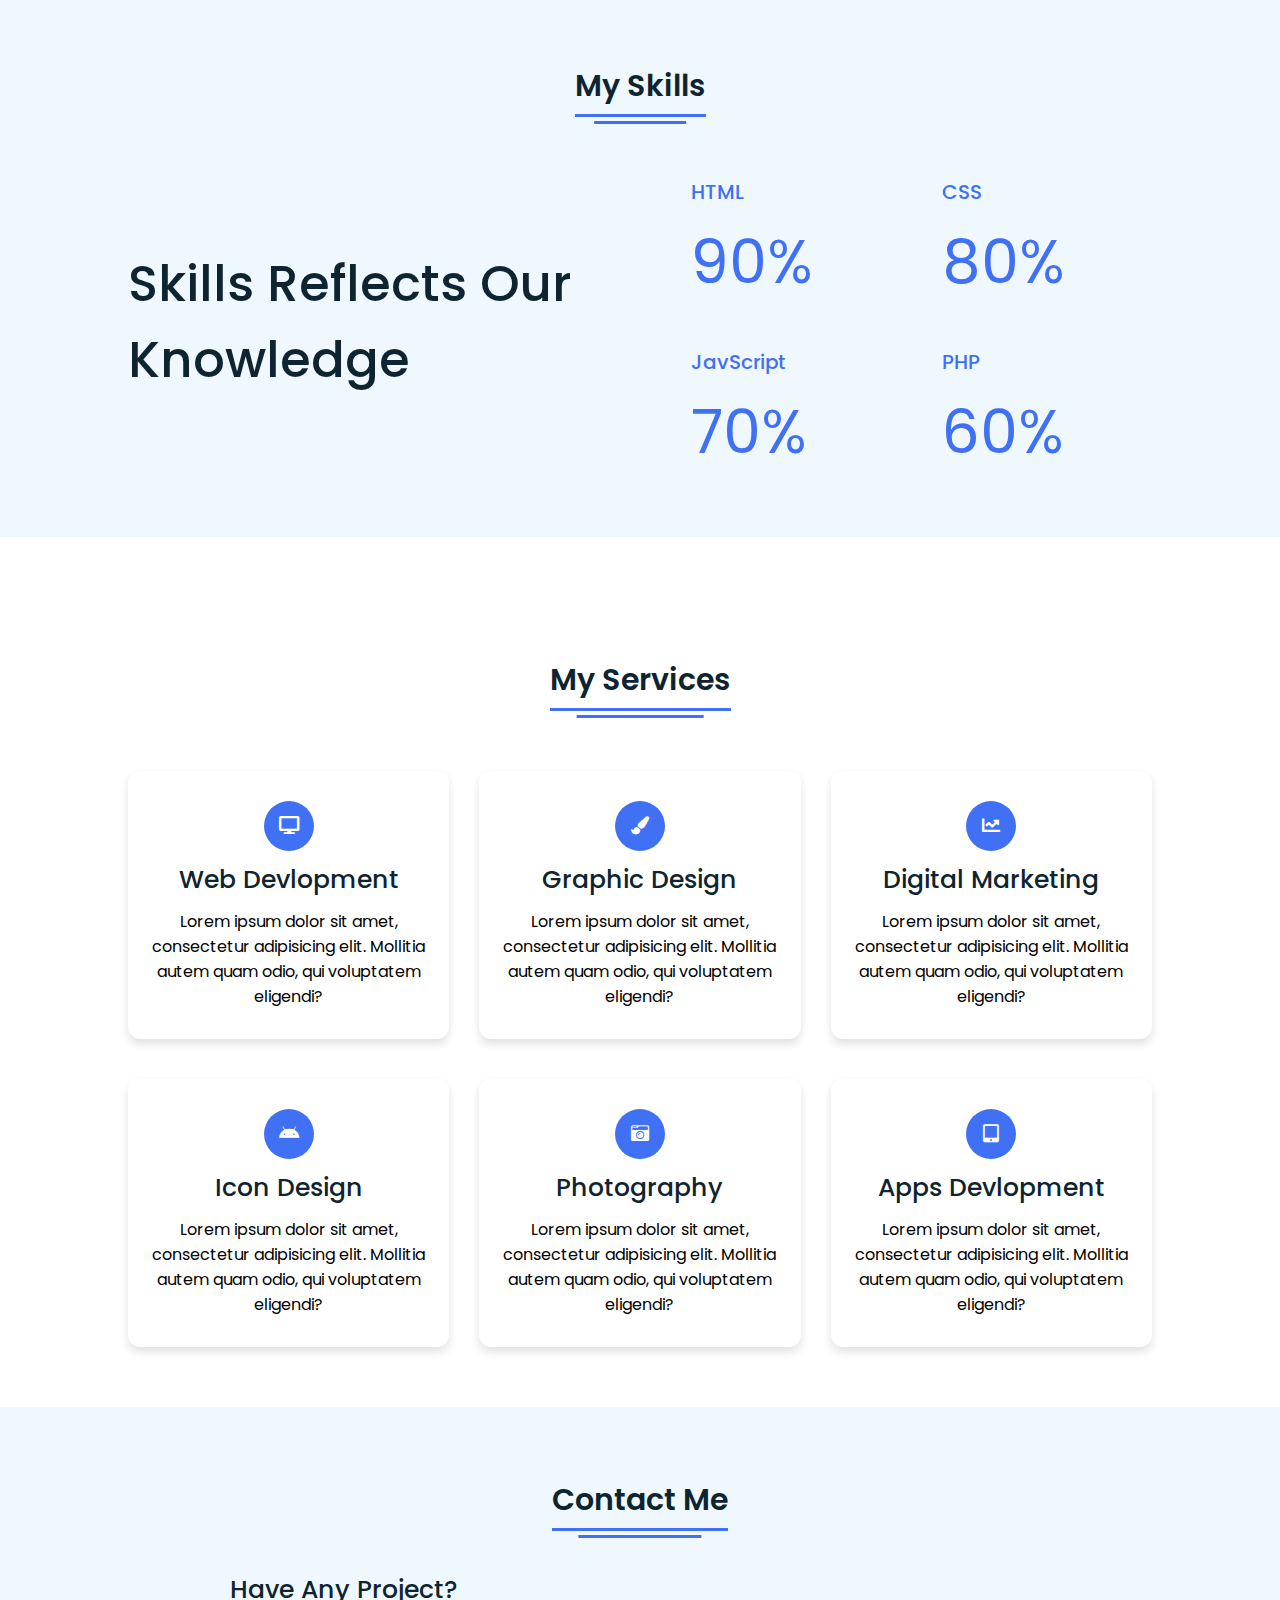
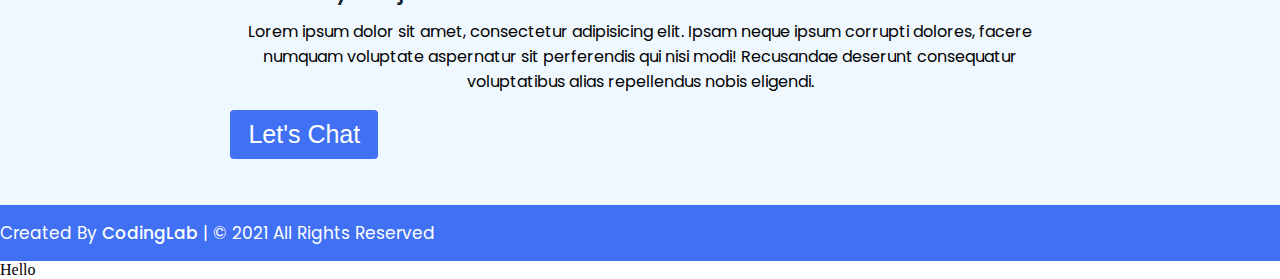
==== commit 5721305f: "UPP" ====
--- a/index.html
+++ b/index.html
@@ -199,3 +199,5 @@
     <script src="script.js"></script>
   </body>
 </html>
+
+Hello
--- a/style.css
+++ b/style.css
@@ -162,33 +162,6 @@
   
 }
 
-
-@media screen and (max-width: 800px) {
-  .imgg {
-    width: 100%; /* The width is 100%, when the viewport is 800px or smaller */
-    height: 600px;
-    margin-bottom: 10vw;
-  }
-
-
-  .main-txt
-  {
-    text-align: center;
-    align-items: center;
-    justify-content: center;
-    width: 100vw;
-  }
-
-
-
-  .home 
-  {
-    height: 60vh;
-    /* margin-bottom: -30vw; */
-  }
-
-
-}
 
 
 
@@ -591,3 +564,57 @@
 
 
 
+
+
+
+@media screen and (max-width: 800px) {
+  .imgg {
+    width: 100%; /* The width is 100%, when the viewport is 800px or smaller */
+    height: 400px;
+    margin-bottom: 8vw;
+    margin-top: -20vw;
+  }
+
+
+  .main-txt
+  {
+    text-align: center;
+    align-items: center;
+    justify-content: center;
+    width: 100vw;
+  }
+
+
+
+  .home 
+  {
+    height: 100vh;
+    /* margin-bottom: -30vw; */
+  }
+
+
+  nav .navbar .logo a{
+    font-weight: 500;
+    font-size: 20px;
+  }
+
+  .home .text-one{
+    font-size: 20px;
+  }
+  .home .text-two{
+    font-size: 40px;
+    font-weight: 600;
+  }
+  .home .text-three{
+    font-size: 20px;
+  }
+  .home .text-four{
+    font-size: 18px;
+  }
+
+
+
+
+
+
+}
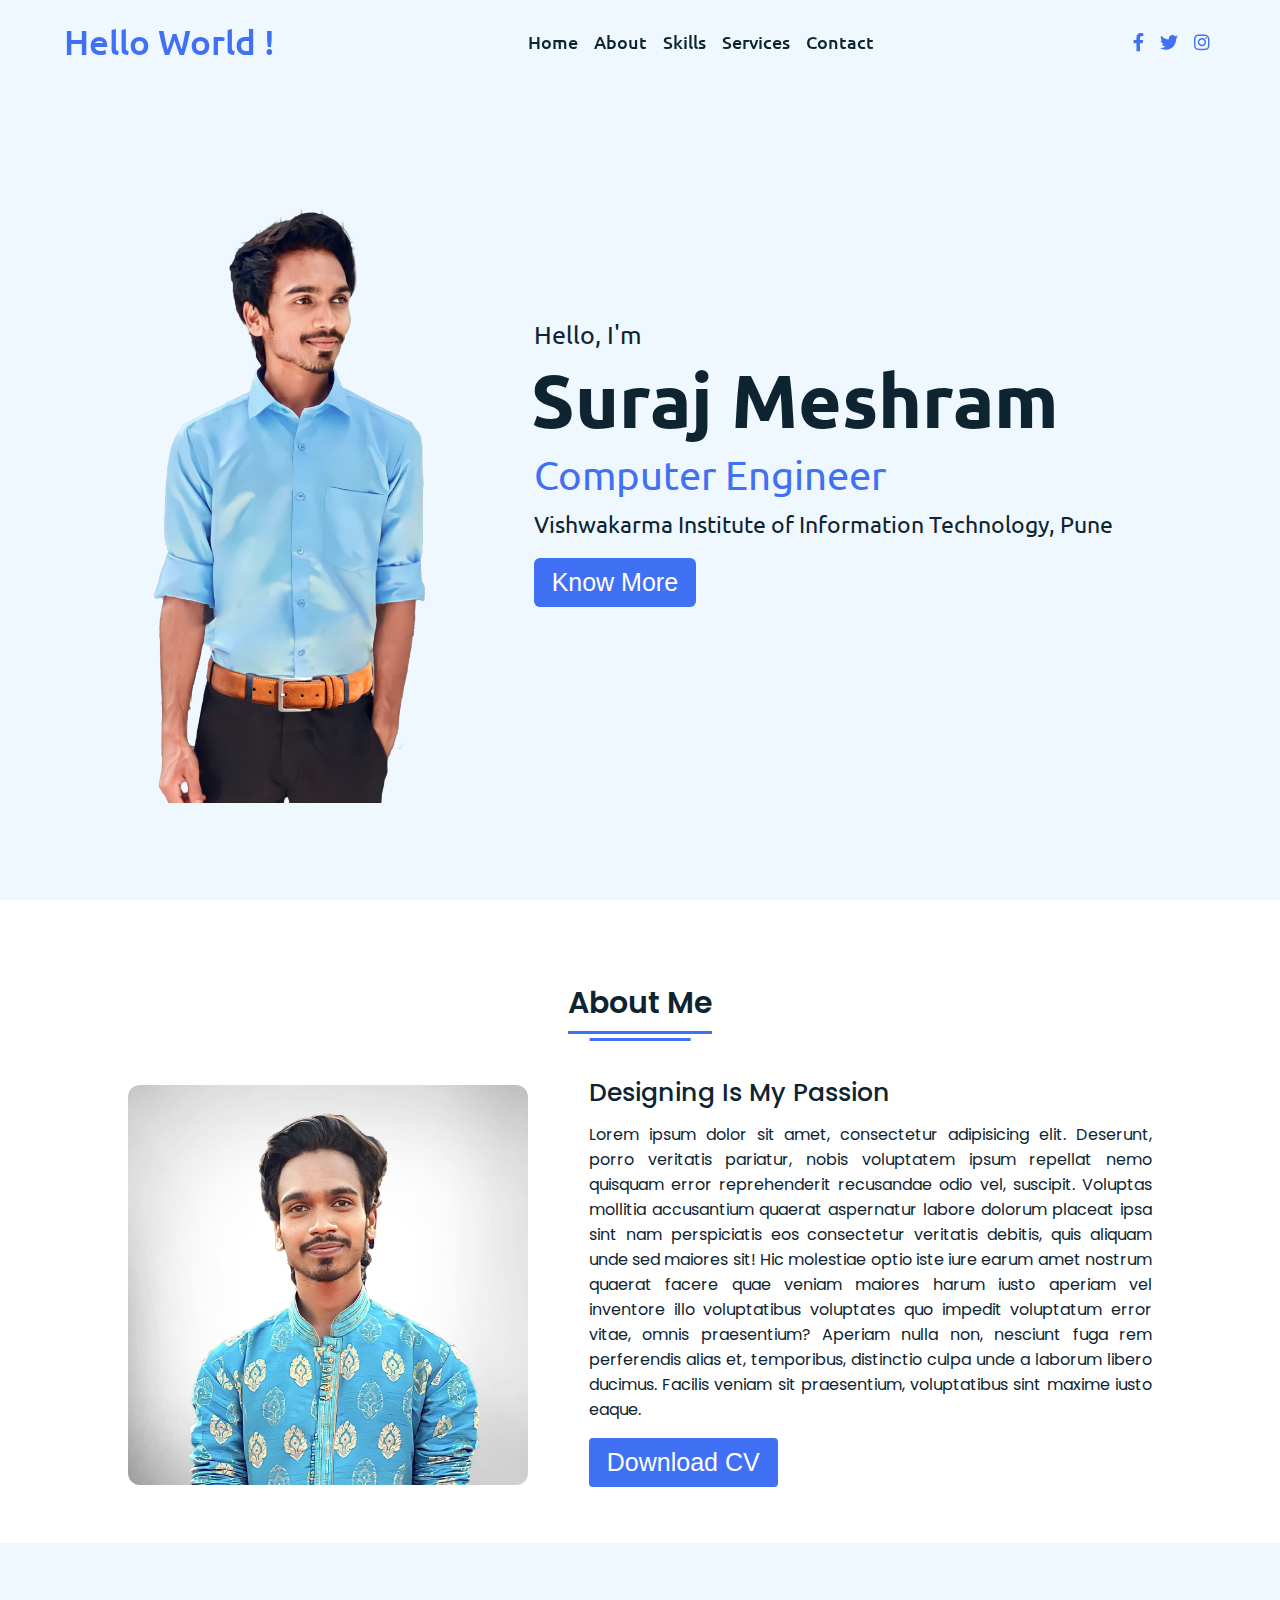
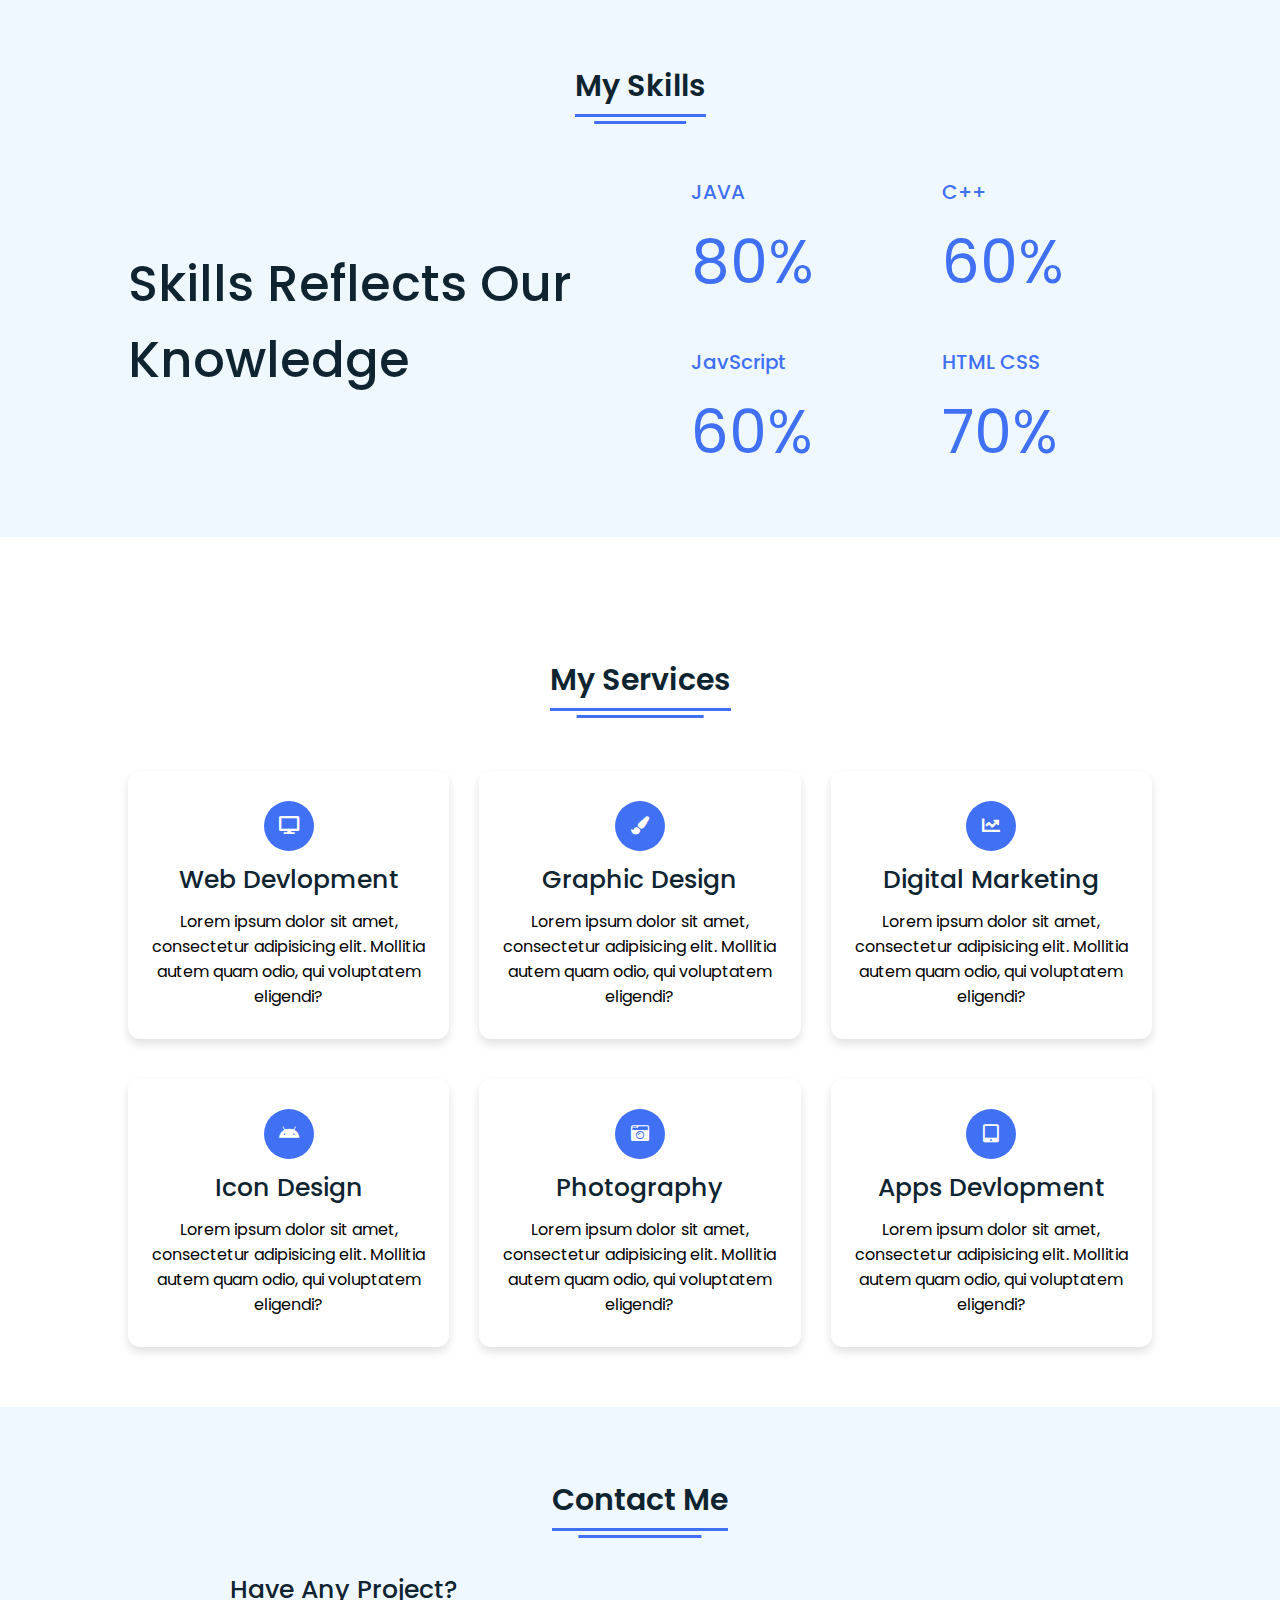
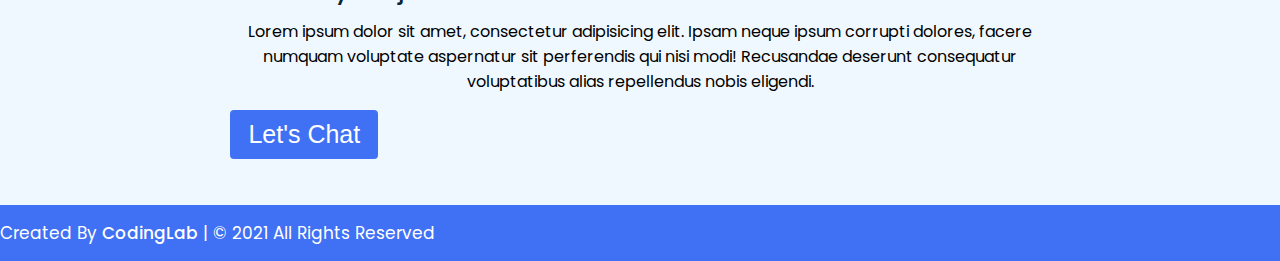
==== commit feda58e6: "ggghh" ====
--- a/index.html
+++ b/index.html
@@ -68,7 +68,7 @@
         <div class="title"><span>About Me</span></div>
         <div class="about-details">
           <div class="left">
-            <img src="./about.jpg" alt="" />
+            <img src="./mee3.jpg" alt="" />
           </div>
           <div class="right">
             <div class="topic">Designing Is My Passion</div>
@@ -104,20 +104,20 @@
           </div>
           <div class="boxes">
             <div class="box">
-              <div class="topic">HTML</div>
-              <div class="per">90%</div>
-            </div>
-            <div class="box">
-              <div class="topic">CSS</div>
+              <div class="topic">JAVA</div>
               <div class="per">80%</div>
             </div>
             <div class="box">
+              <div class="topic">C++</div>
+              <div class="per">60%</div>
+            </div>
+            <div class="box">
               <div class="topic">JavScript</div>
+              <div class="per">60%</div>
+            </div>
+            <div class="box">
+              <div class="topic">HTML CSS</div>
               <div class="per">70%</div>
-            </div>
-            <div class="box">
-              <div class="topic">PHP</div>
-              <div class="per">60%</div>
             </div>
           </div>
         </div>
@@ -200,4 +200,3 @@
   </body>
 </html>
 
-Hello
